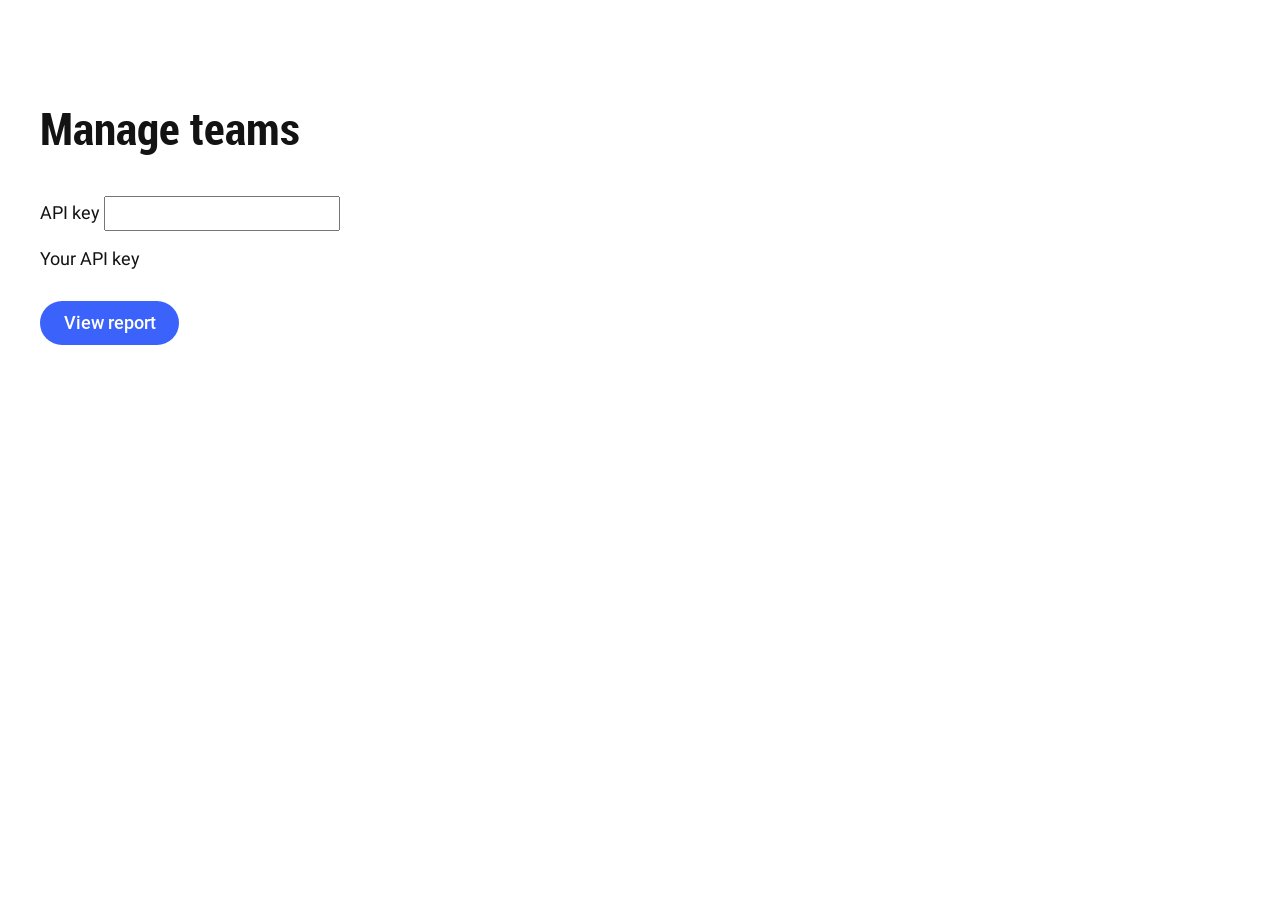
==== slack-admin/report.html @ 02bcaa2b "add teams-admin" ====
<!DOCTYPE html>
<html lang="en">

<head>
  <meta charset="UTF-8">
  <meta name="viewport" content="width=device-width, initial-scale=1.0">
  <title>Site Admin</title>
  <script src="/scripts/aem.js" type="module"></script>
  <script src="/scripts/scripts.js" type="module"></script>
  <link rel="stylesheet" href="/styles/styles.css" />
  <script src="/tools/teams-admin/report.js" type="module"></script>
  <link rel="stylesheet" href="/tools/teams-admin/report.css" />
</head>

<body class="teams-admin">
  <header></header>
  <main>
    <!-- TITLE -->
    <div>
      <h1>Manage teams</h1>
    </div> 

    <!-- TEAMS FORM -->
    <div>
      <form>
        <div class="form-field">
          <label for="key">API key</label>
          <input name="key" id="key" required />
          <div class="field-help-text">
            <p>Your API key</p>
          </div>
        </div>
        <p class="button-wrapper">
          <button type="click" id="view" class="button">View report</button>
        </p>
      </form>
    </div>

    <!-- TEAMS CONTAINER -->
    <div id="report-container">
    </div>

  </main>
  <footer></footer>
</body>

</html>
---- styles/styles.css ----
/*
 * Copyright 2020 Adobe. All rights reserved.
 * This file is licensed to you under the Apache License, Version 2.0 (the "License");
 * you may not use this file except in compliance with the License. You may obtain a copy
 * of the License at http://www.apache.org/licenses/LICENSE-2.0
 *
 * Unless required by applicable law or agreed to in writing, software distributed under
 * the License is distributed on an "AS IS" BASIS, WITHOUT WARRANTIES OR REPRESENTATIONS
 * OF ANY KIND, either express or implied. See the License for the specific language
 * governing permissions and limitations under the License.
 */

:root {
  /* colors */
  --background-color: white;
  --light-color: #f8f8f8;
  --dark-color: #505050;
  --text-color: #131313;
  --link-color: #3b63fb;
  --link-hover-color: #1d3ecf;

  /* fonts */
  --body-font-family: roboto, roboto-fallback, sans-serif;
  --heading-font-family: roboto-condensed, roboto-condensed-fallback, sans-serif;

  /* body sizes */
  --body-font-size-m: 22px;
  --body-font-size-s: 19px;
  --body-font-size-xs: 17px;

  /* heading sizes */
  --heading-font-size-xxl: 55px;
  --heading-font-size-xl: 44px;
  --heading-font-size-l: 34px;
  --heading-font-size-m: 27px;
  --heading-font-size-s: 24px;
  --heading-font-size-xs: 22px;

  /* nav height */
  --nav-height: 64px;
}

/* fallback fonts */
@font-face {
  font-family: roboto-condensed-fallback;
  size-adjust: 88.82%;
  src: local('Arial');
}

@font-face {
  font-family: roboto-fallback;
  size-adjust: 99.529%;
  src: local('Arial');
}

@media (width >= 900px) {
  :root {
    /* body sizes */
    --body-font-size-m: 18px;
    --body-font-size-s: 16px;
    --body-font-size-xs: 14px;

    /* heading sizes */
    --heading-font-size-xxl: 45px;
    --heading-font-size-xl: 36px;
    --heading-font-size-l: 28px;
    --heading-font-size-m: 22px;
    --heading-font-size-s: 20px;
    --heading-font-size-xs: 18px;
  }
}

body {
  display: none;
  margin: 0;
  background-color: var(--background-color);
  color: var(--text-color);
  font-family: var(--body-font-family);
  font-size: var(--body-font-size-m);
  line-height: 1.6;
}

body.appear {
  display: block;
}

header {
  height: var(--nav-height);
}

header .header,
footer .footer {
  visibility: hidden;
}

header .header[data-block-status="loaded"],
footer .footer[data-block-status="loaded"] {
  visibility: visible;
}

h1,
h2,
h3,
h4,
h5,
h6 {
  margin-top: 0.8em;
  margin-bottom: 0.25em;
  font-family: var(--heading-font-family);
  font-weight: 600;
  line-height: 1.25;
  scroll-margin: 40px;
}

h1 { font-size: var(--heading-font-size-xxl); }
h2 { font-size: var(--heading-font-size-xl); }
h3 { font-size: var(--heading-font-size-l); }
h4 { font-size: var(--heading-font-size-m); }
h5 { font-size: var(--heading-font-size-s); }
h6 { font-size: var(--heading-font-size-xs); }

p,
dl,
ol,
ul,
pre,
blockquote {
  margin-top: 0.8em;
  margin-bottom: 0.25em;
}

code,
pre {
  font-size: var(--body-font-size-s);
}

pre {
  padding: 16px;
  border-radius: 8px;
  background-color: var(--light-color);
  overflow-x: auto;
  white-space: pre;
}

main > div {
  margin: 40px 16px;
}

input,
textarea,
select,
button {
  font: inherit;
}

/* links */
a:any-link {
  color: var(--link-color);
  text-decoration: none;
  overflow-wrap: break-word;
}

a:hover {
  color: var(--link-hover-color);
  text-decoration: underline;
}

/* buttons */
a.button:any-link,
button {
  box-sizing: border-box;
  display: inline-block;
  max-width: 100%;
  margin: 12px 0;
  border: 2px solid transparent;
  border-radius: 2.4em;
  padding: 0.5em 1.2em;
  font-family: var(--body-font-family);
  font-style: normal;
  font-weight: 500;
  line-height: 1.25;
  text-align: center;
  text-decoration: none;
  background-color: var(--link-color);
  color: var(--background-color);
  cursor: pointer;
  overflow: hidden;
  text-overflow: ellipsis;
  white-space: nowrap;
}

a.button:hover,
a.button:focus,
button:hover,
button:focus {
  background-color: var(--link-hover-color);
  cursor: pointer;
}

button:disabled,
button:disabled:hover {
  background-color: var(--light-color);
  cursor: unset;
}

a.button.secondary,
button.secondary {
  background-color: unset;
  border: 2px solid currentcolor;
  color: var(--text-color);
}

main img {
  max-width: 100%;
  width: auto;
  height: auto;
}

.icon {
  display: inline-block;
  height: 24px;
  width: 24px;
}

.icon img {
  height: 100%;
  width: 100%;
}

/* sections */
main > .section {
  margin: 40px 0;
}

main > .section > div {
  max-width: 1200px;
  margin: auto;
  padding: 0 24px;
}

main > .section:first-of-type {
  margin-top: 0;
}

@media (width >= 900px) {
  main > .section > div {
    padding: 0 32px;
  }
}

/* section metadata */
main .section.light,
main .section.highlight {
  background-color: var(--light-color);
  margin: 0;
  padding: 40px 0;
}
---- tools/teams-admin/report.css ----
@import './teams-admin.css';

.teams-admin #report-container {
  padding: 0 var(--horizontal-spacing);
  display: flex;
  justify-content: center;
  flex-direction: column;
}

.teams-admin #report-container table th, .teams-admin #report-container table td {
  padding: 0.5rem;
  text-align: left;
}

.teams-admin #report-container table th {
  background-color: var(--blue-100);
}

.teams-admin #report-container table .nobreak {
  white-space: nowrap;
}

.teams-admin #report-container table ul {
  padding-left: 0;
}

.teams-admin #report-container table ul li {
  list-style-type: none;
}

.teams-admin #report-container table td.inactive {
  background-color: var(--red-300);
}

.teams-admin #report-container table td.slowing-down {
  background-color: var(--orange-300);
}

.teams-admin #report-container table td.owner-mismatch {
  background-color: var(--red-300);
}
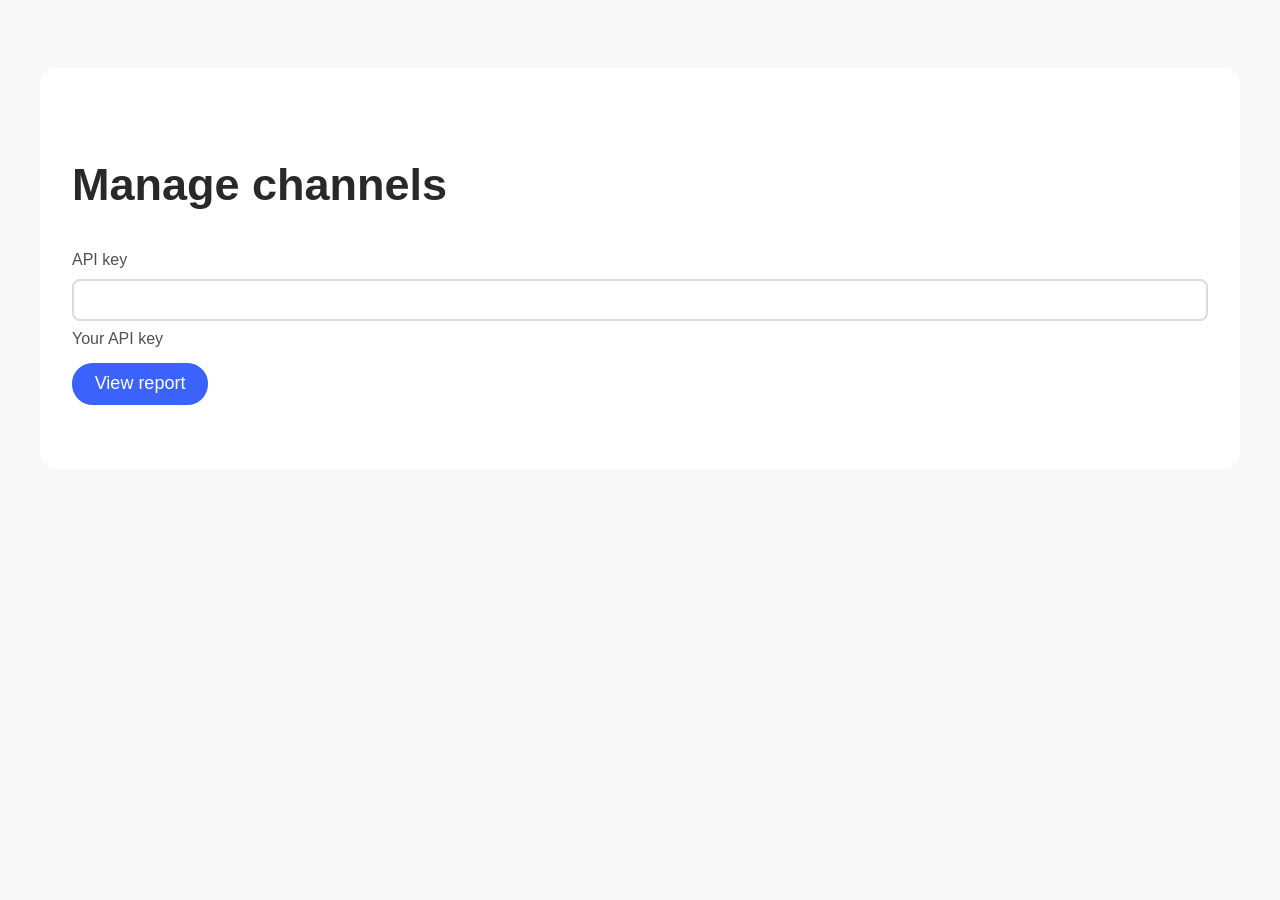
==== commit b6e93900: "Add last_activity" ====
--- a/slack-admin/report.html
+++ b/slack-admin/report.html
@@ -8,19 +8,19 @@
   <script src="/scripts/aem.js" type="module"></script>
   <script src="/scripts/scripts.js" type="module"></script>
   <link rel="stylesheet" href="/styles/styles.css" />
-  <script src="/tools/teams-admin/report.js" type="module"></script>
-  <link rel="stylesheet" href="/tools/teams-admin/report.css" />
+  <script src="/tools/slack-admin/report.js" type="module"></script>
+  <link rel="stylesheet" href="/slack-admin/report.css" />
 </head>
 
-<body class="teams-admin">
+<body class="slack-admin">
   <header></header>
   <main>
     <!-- TITLE -->
     <div>
-      <h1>Manage teams</h1>
-    </div> 
+      <h1>Manage channels</h1>
+    </div>
 
-    <!-- TEAMS FORM -->
+    <!-- SLACK FORM -->
     <div>
       <form>
         <div class="form-field">
@@ -31,7 +31,7 @@
           </div>
         </div>
         <p class="button-wrapper">
-          <button type="click" id="view" class="button">View report</button>
+          <button type="reset" id="view" class="button">View report</button>
         </p>
       </form>
     </div>
--- a/styles/styles.css
+++ b/styles/styles.css
@@ -1,257 +1,857 @@
 /*
- * Copyright 2020 Adobe. All rights reserved.
- * This file is licensed to you under the Apache License, Version 2.0 (the "License");
- * you may not use this file except in compliance with the License. You may obtain a copy
- * of the License at http://www.apache.org/licenses/LICENSE-2.0
- *
- * Unless required by applicable law or agreed to in writing, software distributed under
- * the License is distributed on an "AS IS" BASIS, WITHOUT WARRANTIES OR REPRESENTATIONS
- * OF ANY KIND, either express or implied. See the License for the specific language
- * governing permissions and limitations under the License.
- */
+* Copyright 2020 Adobe. All rights reserved.
+* This file is licensed to you under the Apache License, Version 2.0 (the "License");
+* you may not use this file except in compliance with the License. You may obtain a copy
+* of the License at http://www.apache.org/licenses/LICENSE-2.0
+*
+* Unless required by applicable law or agreed to in writing, software distributed under
+* the License is distributed on an "AS IS" BASIS, WITHOUT WARRANTIES OR REPRESENTATIONS
+* OF ANY KIND, either express or implied. See the License for the specific language
+* governing permissions and limitations under the License.
+*/
+
+@import url('colors.css');
+@import url('containers.css');
+@import url('typography.css');
 
 :root {
-  /* colors */
-  --background-color: white;
-  --light-color: #f8f8f8;
-  --dark-color: #505050;
-  --text-color: #131313;
-  --link-color: #3b63fb;
-  --link-hover-color: #1d3ecf;
-
-  /* fonts */
-  --body-font-family: roboto, roboto-fallback, sans-serif;
-  --heading-font-family: roboto-condensed, roboto-condensed-fallback, sans-serif;
-
-  /* body sizes */
-  --body-font-size-m: 22px;
-  --body-font-size-s: 19px;
-  --body-font-size-xs: 17px;
-
-  /* heading sizes */
-  --heading-font-size-xxl: 55px;
-  --heading-font-size-xl: 44px;
-  --heading-font-size-l: 34px;
-  --heading-font-size-m: 27px;
-  --heading-font-size-s: 24px;
-  --heading-font-size-xs: 22px;
-
-  /* nav height */
-  --nav-height: 64px;
+    /* layers */
+    --layer-elevated: var(--gray-25);
+    --layer-base: var(--layer-elevated);
+    --layer-depth: var(--gray-50);
+    --layer-pasteboard: var(--gray-100);
+
+    /* colors */
+    --color-background: var(--layer-base);
+    --color-text: var(--gray-800);
+    --color-link: var(--blue-900);
+    --color-link-hover: var(--blue-1000);
+
+    /* fonts */
+    --body-font-family: robotoflex, robotoflex-fallback, sans-serif;
+    --heading-font-family: var(--body-font-family);
+    --code-font-family: robotomono, 'Courier New', monospace;
+
+    /* spacing */
+    --spacing-xxl: var(--spacing-600);
+    --spacing-xl: var(--spacing-500);
+    --spacing-l: var(--spacing-400);
+    --spacing-m: var(--spacing-300);
+    --spacing-s: var(--spacing-200);
+    --spacing-xs: var(--spacing-100);
+
+    /* shadows */
+    --shadow-default: 0 1px 6px 0 var(--transparent-black-300);
+    --shadow-hover: 0 2px 8px 0 var(--transparent-black-300);
+    --shadow-dragged: 0 3px 12px 0 var(--transparent-black-300);
+
+    /* widths and heights */
+    --header-height: 72px;
+    --horizontal-spacing: var(--spacing-l);
+}
+
+@media (width >= 900px) {
+    :root {
+        /* widths and heights */
+        --header-height: 68px;
+        --horizontal-spacing: var(--spacing-xl);
+    }
 }
 
 /* fallback fonts */
 @font-face {
-  font-family: roboto-condensed-fallback;
-  size-adjust: 88.82%;
-  src: local('Arial');
-}
-
-@font-face {
-  font-family: roboto-fallback;
-  size-adjust: 99.529%;
-  src: local('Arial');
+    font-family: robotoflex-fallback;
+    size-adjust: 97.389%;
+    src: local('Arial');
+}
+
+*,
+*::before,
+*::after {
+    box-sizing: border-box;
+}
+
+body {
+    display: none;
+    margin: 0;
+    font-family: var(--body-font-family);
+    font-size: var(--body-size-l);
+    line-height: var(--line-height-m);
+    background-color: var(--layer-depth);
+    color: var(--color-text);
+}
+
+body.appear {
+    display: block;
+}
+
+body[data-modal],
+body[data-scroll='disabled'] {
+    overflow-y: hidden;
+}
+
+header {
+    min-height: var(--header-height);
+    transition: height 0.2s, min-height 0.2s;
+}
+
+main {
+    max-width: 1200px;
+    margin: 0 var(--horizontal-spacing);
+    padding: var(--horizontal-spacing) 0;
+    border-radius: var(--rounding-xl);
+    background-color: var(--color-background);
 }
 
 @media (width >= 900px) {
-  :root {
-    /* body sizes */
-    --body-font-size-m: 18px;
-    --body-font-size-s: 16px;
-    --body-font-size-xs: 14px;
-
-    /* heading sizes */
-    --heading-font-size-xxl: 45px;
-    --heading-font-size-xl: 36px;
-    --heading-font-size-l: 28px;
-    --heading-font-size-m: 22px;
-    --heading-font-size-s: 20px;
-    --heading-font-size-xs: 18px;
-  }
-}
-
-body {
-  display: none;
-  margin: 0;
-  background-color: var(--background-color);
-  color: var(--text-color);
-  font-family: var(--body-font-family);
-  font-size: var(--body-font-size-m);
-  line-height: 1.6;
-}
-
-body.appear {
-  display: block;
-}
-
-header {
-  height: var(--nav-height);
-}
-
-header .header,
-footer .footer {
-  visibility: hidden;
-}
-
-header .header[data-block-status="loaded"],
-footer .footer[data-block-status="loaded"] {
-  visibility: visible;
-}
-
+    main {
+        max-width: calc(100% - (2 * var(--horizontal-spacing)));
+        margin: 0 auto;
+    }
+}
+
+@media (width >= 1264px) {
+    main {
+        max-width: 1200px;
+    }
+}
+
+main[data-canvas] {
+    position: relative;
+    padding-bottom: 0;
+}
+
+main > .canvas {
+    display: none;
+    border-top: var(--border-m) solid var(--layer-pasteboard);
+    padding: 1px 0;
+    background-color: var(--layer-pasteboard);
+}
+
+main[data-canvas] > .canvas {
+    display: block;
+}
+
+@media (width >= 1200px) {
+    main[data-canvas] {
+        max-width: calc(100vw - (2 * var(--horizontal-spacing)));
+        min-height: calc(100dvh - (2.2 * var(--header-height)));
+        padding-right: calc(100vw - 340px - (2 * var(--horizontal-spacing)));
+        padding-bottom: var(--horizontal-spacing);
+    }
+
+    main[data-canvas] > .canvas {
+        position: absolute;
+        inset: 0;
+        left: 340px;
+        right: 0;
+        max-width: unset;
+        margin-top: 0;
+        border-top: 0;
+        border-left: var(--border-m) solid var(--layer-pasteboard);
+        border-radius: 0 var(--rounding-xl) var(--rounding-xl) 0 !important;
+        overflow-y: auto;
+    }
+}
+
+/* modals */
+dialog {
+    position: fixed;
+    width: calc(100% - (2 * var(--horizontal-spacing)));
+    max-width: 875px;
+    border: 0;
+    border-radius: var(--rounding-xl);
+    padding: calc(44px + (2 * var(--border-l))) 0 0;
+    overscroll-behavior: none;
+}
+
+dialog > div {
+    max-height: calc(100dvh - 44px - (2 * var(--horizontal-spacing)));
+    padding: 0 var(--horizontal-spacing) var(--horizontal-spacing);
+    overflow-y: auto;
+}
+
+dialog button.close-modal {
+    position: absolute;
+    top: var(--border-l);
+    right: var(--border-l);
+    width: 44px;
+    height: 44px;
+    border-color: transparent;
+    border-radius: 0 var(--rounding-xl) 0 0;
+    padding: 0;
+    background-color: transparent;
+    color: var(--color-text);
+}
+
+dialog::backdrop {
+    background-color: var(--transparent-black-600);
+}
+
+table {
+    width: 100%;
+    border-collapse: collapse;
+}
+
+/* sections */
+main > .section {
+    max-width: 1200px;
+    margin: var(--spacing-500) 0;
+}
+
+main > .section > div {
+    margin: var(--horizontal-spacing) auto;
+    padding: 0 var(--horizontal-spacing);
+}
+
+main > .section:first-of-type {
+    margin-top: 0;
+    border-top-left-radius: var(--rounding-xl);
+    border-top-right-radius: var(--rounding-xl);
+}
+
+main > .section:last-of-type {
+    margin-bottom: 0;
+    border-bottom-left-radius: var(--rounding-xl);
+    border-bottom-right-radius: var(--rounding-xl);
+}
+
+/* section metadata */
+main .section.light,
+main .section.dark {
+    padding: var(--horizontal-spacing) 0;
+}
+
+main .section.light {
+    background-color: var(--gray-100);
+}
+
+main .section.dark {
+    background-color: var(--gray-600);
+    color: var(--gray-25);
+}
+
+/* images and icons */
+p.img-wrapper {
+    margin: 0;
+    line-height: 0;
+}
+
+img,
+figure {
+    display: block;
+    width: 100%;
+    height: auto;
+    margin: 0;
+}
+
+.icon svg,
+.icon img {
+    width: 1em;
+    height: 1em;
+    fill: currentcolor;
+    color: currentcolor;
+}
+
+i.symbol {
+    box-sizing: border-box;
+    display: inline-block;
+    position: relative;
+    width: 1em;
+    height: 1em;
+    vertical-align: middle;
+    transform: translateY(-0.05em);
+}
+
+i.symbol::before,
+i.symbol::after {
+    content: '';
+    position: absolute;
+}
+
+i.symbol.symbol-chevron::before {
+    top: calc(50% - (1ch / 4));
+    left: 50%;
+    transform: translate(-50%, -50%) rotate(45deg);
+    width: 1ch;
+    height: 1ch;
+    border: var(--border-m) solid currentcolor;
+    border-top-color: transparent;
+    border-left-color: transparent;
+    border-radius: var(--border-m);
+    transition: transform 0.2s;
+}
+
+i.symbol.symbol-expand::before,
+i.symbol.symbol-expand::after {
+    top: 50%;
+}
+
+i.symbol.symbol-expand::before {
+    left: 0.2ch;
+    border: 0.5ch solid currentcolor;
+    border-right-color: transparent;
+    border-bottom-color: transparent;
+    width: 1ch;
+    height: 1ch;
+    transform: translateY(-50%) rotate(-45deg);
+}
+
+i.symbol.symbol-expand::after {
+    right: 0.2ch;
+    border: 0.5ch solid currentcolor;
+    border-left-color: transparent;
+    border-bottom-color: transparent;
+    width: 1ch;
+    height: 1ch;
+    transform: translateY(-50%) rotate(45deg);
+}
+
+i.symbol.symbol-close {
+    width: 22px;
+    height: 22px;
+    border: 2px solid transparent;
+    border-radius: 40px
+}
+
+i.symbol.symbol-close::after,
+i.symbol.symbol-close::before {
+    width: 16px;
+    height: 2px;
+    background: currentcolor;
+    transform: rotate(45deg);
+    border-radius: 5px;
+    top: 8px;
+    left: 1px;
+}
+
+i.symbol.symbol-close::after {
+    transform: rotate(-45deg)
+}
+
+i.symbol.symbol-loading {
+    border: var(--border-m) solid;
+    border-radius: 50%;
+}
+
+i.symbol.symbol-loading::after {
+    inset: calc(-1 * var(--border-m));
+    border: inherit;
+    border-right-color: var(--color-link);
+    border-radius: inherit;
+    animation: loading 1.5s ease-in-out infinite;
+}
+
+@keyframes loading {
+    from {
+        transform: rotate(0deg)
+    }
+
+    to {
+        transform: rotate(360deg)
+    }
+}
+
+.status-light::before {
+    content: '';
+    display: inline-block;
+    height: 0.5em;
+    width: 0.5em;
+    margin-right: 0.9ch;
+    border-radius: 50%;
+    transform: translateY(-0.1em);
+    background-color: currentcolor;
+}
+
+/* typography */
 h1,
 h2,
 h3,
 h4,
 h5,
 h6 {
-  margin-top: 0.8em;
-  margin-bottom: 0.25em;
-  font-family: var(--heading-font-family);
-  font-weight: 600;
-  line-height: 1.25;
-  scroll-margin: 40px;
-}
-
-h1 { font-size: var(--heading-font-size-xxl); }
-h2 { font-size: var(--heading-font-size-xl); }
-h3 { font-size: var(--heading-font-size-l); }
-h4 { font-size: var(--heading-font-size-m); }
-h5 { font-size: var(--heading-font-size-s); }
-h6 { font-size: var(--heading-font-size-xs); }
+    margin-top: 1.125em;
+    margin-bottom: 0.25em;
+    scroll-margin: 1em;
+    font-family: var(--heading-font-family);
+    font-weight: var(--weight-extrabold);
+    line-height: var(--line-height-l);
+}
+
+h1 {
+    font-size: var(--heading-size-xxl);
+}
+
+h2 {
+    font-size: var(--heading-size-xl);
+}
+
+h3 {
+    font-size: var(--heading-size-l);
+}
+
+h4 {
+    font-size: var(--heading-size-m);
+}
+
+h5 {
+    font-size: var(--heading-size-s);
+}
+
+h6 {
+    font-size: var(--heading-size-xs);
+}
 
 p,
-dl,
 ol,
 ul,
+dl,
 pre,
 blockquote {
-  margin-top: 0.8em;
-  margin-bottom: 0.25em;
-}
-
+    margin-top: 0.75em;
+    margin-bottom: 0.75em;
+}
+
+pre,
 code,
+kbd,
+samp,
+var {
+    font-family: var(--code-font-family);
+    font-size: var(--body-size-m);
+}
+
 pre {
-  font-size: var(--body-font-size-s);
-}
-
-pre {
-  padding: 16px;
-  border-radius: 8px;
-  background-color: var(--light-color);
-  overflow-x: auto;
-  white-space: pre;
-}
-
-main > div {
-  margin: 40px 16px;
-}
-
+    border-radius: var(--rounding-l);
+    padding: var(--spacing-m);
+    background-color: var(--layer-depth);
+    overflow-x: auto;
+}
+
+pre::-webkit-scrollbar {
+    height: 24px;
+}
+
+pre::-webkit-scrollbar-thumb {
+    background-color: var(--gray-500);
+    border: 8px solid var(--layer-depth);
+    border-radius: 12px;
+}
+
+pre::-webkit-scrollbar-thumb:hover {
+    background-color: var(--gray-600);
+}
+
+code,
+kbd,
+samp,
+var {
+    border-radius: var(--rounding-s);
+    padding: 0 0.25em;
+    background-color: var(--layer-depth);
+}
+
+.detail {
+    margin-top: 1.125em;
+    margin-bottom: 0.25em;
+    line-height: var(--line-height-m);
+}
+
+/* links */
+a:any-link {
+    color: var(--color-link);
+    text-decoration: underline;
+    transition: color 0.2s;
+}
+
+a:hover {
+    color: var(--color-link-hover);
+    text-decoration: underline;
+}
+
+a:focus {
+    outline: var(--border-m) solid var(--color-link);
+    outline-offset: var(--border-m);
+}
+
+/* buttons */
+.button-wrapper {
+    display: flex;
+    flex-wrap: wrap;
+    gap: var(--spacing-s);
+}
+
+a.button,
+button.button {
+    display: inline-block;
+    border: var(--border-m) solid var(--color-link);
+    border-radius: 1.15em;
+    padding: 0.4em 1.15em;
+    background-color: var(--color-link);
+    color: var(--color-background);
+    font-size: inherit;
+    font-weight: var(--weight-medium);
+    text-align: center;
+    text-decoration: none;
+    transition: border-color 0.2s, background-color 0.2s, color 0.2s;
+    cursor: pointer;
+}
+
+a.button:hover,
+button.button:hover,
+button.button:focus {
+    border-color: var(--color-link-hover);
+    background-color: var(--color-link-hover);
+    color: var(--color-background);
+    text-decoration: none;
+}
+
+button.button:disabled,
+button.button:disabled:hover,
+button.button:disabled:focus {
+    border-color: var(--gray-100);
+    background-color: var(--gray-100);
+    color: var(--gray-400);
+    cursor: not-allowed;
+}
+
+a.button.emphasis,
+button.button.emphasis {
+    border-color: var(--gray-800);
+    background-color: var(--gray-800);
+}
+
+a.button.emphasis:hover,
+button.button.emphasis:hover,
+button.button.emphasis:focus {
+    border-color: var(--gray-900);
+    background-color: var(--gray-900);
+}
+
+a.button.outline,
+button.button.outline {
+    border-color: var(--color-link);
+    background-color: var(--color-background);
+    color: var(--color-link);
+}
+
+a.button.outline:hover,
+button.button.outline:hover,
+button.button.outline:focus {
+    border-color: var(--color-link-hover);
+    background-color: var(--blue-100);
+    color: var(--color-link-hover);
+}
+
+button.button.outline:disabled,
+button.button.outline:disabled:hover,
+button.button.outline:disabled:focus {
+    border-color: var(--gray-100);
+    background-color: var(--color-background);
+    color: var(--gray-400);
+}
+
+a.button.accent,
+button.button.accent {
+    border-color: var(--gray-100);
+    color: var(--color-text);
+    background-color: var(--gray-100);
+}
+
+a.button.accent:hover,
+button.button.accent:hover,
+button.button.accent:focus {
+    border-color: var(--gray-200);
+    background-color: var(--gray-200);
+}
+
+a.button.ghost,
+button.button.ghost {
+    border-color: transparent;
+    background-color: transparent;
+    color: var(--color-text);
+}
+
+a.button.ghost:hover,
+button.button.ghost:hover,
+button.button.ghost:focus {
+    background-color: var(--gray-100);
+}
+
+/* form elements */
 input,
 textarea,
 select,
 button {
-  font: inherit;
-}
-
-/* links */
-a:any-link {
-  color: var(--link-color);
-  text-decoration: none;
-  overflow-wrap: break-word;
-}
-
-a:hover {
-  color: var(--link-hover-color);
-  text-decoration: underline;
-}
-
-/* buttons */
-a.button:any-link,
-button {
-  box-sizing: border-box;
-  display: inline-block;
-  max-width: 100%;
-  margin: 12px 0;
-  border: 2px solid transparent;
-  border-radius: 2.4em;
-  padding: 0.5em 1.2em;
-  font-family: var(--body-font-family);
-  font-style: normal;
-  font-weight: 500;
-  line-height: 1.25;
-  text-align: center;
-  text-decoration: none;
-  background-color: var(--link-color);
-  color: var(--background-color);
-  cursor: pointer;
-  overflow: hidden;
-  text-overflow: ellipsis;
-  white-space: nowrap;
-}
-
-a.button:hover,
-a.button:focus,
-button:hover,
+    max-width: 100%;
+    font: inherit;
+    transition: border-color 0.2s;
+}
+
+input,
+textarea,
+select {
+    width: 100%;
+    border: var(--border-m) solid var(--gray-300);
+    border-radius: var(--rounding-m);
+    padding: 0.4em 0.85em;
+    color: var(--color-text);
+}
+
+button,
+fieldset {
+    appearance: none;
+    margin: 0;
+    border: 0;
+    padding: 0;
+    background-color: transparent;
+}
+
+label,
+legend {
+    display: block;
+    margin-bottom: 0.5em;
+}
+
+label,
+legend,
+.field-help-text,
+.form-error {
+    color: var(--gray-700);
+    font-size: var(--body-size-m);
+}
+
+input:hover,
+textarea:hover,
+select:hover {
+    border-color: var(--gray-400);
+}
+
+input:focus,
+textarea:focus,
+select:focus,
 button:focus {
-  background-color: var(--link-hover-color);
-  cursor: pointer;
-}
-
-button:disabled,
-button:disabled:hover {
-  background-color: var(--light-color);
-  cursor: unset;
-}
-
-a.button.secondary,
-button.secondary {
-  background-color: unset;
-  border: 2px solid currentcolor;
-  color: var(--text-color);
-}
-
-main img {
-  max-width: 100%;
-  width: auto;
-  height: auto;
-}
-
-.icon {
-  display: inline-block;
-  height: 24px;
-  width: 24px;
-}
-
-.icon img {
-  height: 100%;
-  width: 100%;
-}
-
-/* sections */
-main > .section {
-  margin: 40px 0;
-}
-
-main > .section > div {
-  max-width: 1200px;
-  margin: auto;
-  padding: 0 24px;
-}
-
-main > .section:first-of-type {
-  margin-top: 0;
-}
-
-@media (width >= 900px) {
-  main > .section > div {
-    padding: 0 32px;
-  }
-}
-
-/* section metadata */
-main .section.light,
-main .section.highlight {
-  background-color: var(--light-color);
-  margin: 0;
-  padding: 40px 0;
-}
+    outline: var(--border-m) solid var(--color-link);
+    outline-offset: var(--border-m);
+    border-color: var(--color-text);
+    color: var(--gray-900);
+}
+
+input:disabled,
+input:hover:disabled,
+input:focus:disabled,
+textarea:disabled,
+textarea:hover:disabled,
+textarea:focus:disabled,
+select:disabled,
+select:hover:disabled,
+select:focus:disabled {
+    border-color: var(--gray-100);
+    background-color: var(--color-background);
+    color: var(--gray-400);
+}
+
+input[readonly],
+textarea[readonly],
+select[readonly] {
+    border-color: var(--gray-300)
+}
+
+input[readonly]:focus,
+textarea[readonly]:focus,
+select[readonly]:focus {
+    outline: 0;
+}
+
+.form-field.file-field {
+    position: relative;
+    min-height: 320px;
+    border: var(--border-m) dashed var(--gray-300);
+    border-radius: var(--rounding-m);
+    cursor: pointer;
+    transition: border 0.2s;
+}
+
+.form-field.file-field:hover {
+    border: var(--border-m) solid var(--color-link);
+}
+
+input[type='search'] {
+    border-radius: calc(1.6em + (2 * 0.4em));
+}
+
+input[type='checkbox'],
+input[type='radio'] {
+    width: unset;
+}
+
+input[type='file'] {
+    position: absolute;
+    inset: 0;
+    appearance: none;
+    opacity: 0;
+}
+
+input[type='file'] + span {
+    display: flex;
+    align-items: center;
+    justify-content: center;
+    position: absolute;
+    inset: 0;
+    border-radius: var(--rounding-s);
+    padding: var(--spacing-m) var(--horizontal-spacing);
+    background-color: var(--color-background);
+    text-align: center;
+    cursor: pointer;
+    transition: background-color 0.2s;
+}
+
+input[type='file'] + span * {
+    cursor: pointer;
+}
+
+input[type='file'] + span .icon {
+    transition: color 0.2s;
+}
+
+input[type='file'] + span .icon svg,
+input[type='file'] + span .icon img {
+    width: 96px;
+    height: 96px;
+}
+
+input[type='file'] + span p.file-field-title {
+    margin-bottom: 0;
+    font-size: var(--title-size-xxl);
+    font-weight: var(--weight-bold);
+    line-height: var(--title-size-xxl);
+}
+
+input[type='file'] + span p.file-field-text,
+input[type='file'] + span button {
+    margin-top: var(--spacing-75);
+    font-size: var(--title-size-m);
+}
+
+.form-field.file-field:hover input[type='file'] + span {
+    background-color: var(--blue-100);
+}
+
+.form-field.file-field:hover input[type='file'] + span .icon {
+    color: var(--color-link);
+}
+
+input[type='color'] {
+    appearance: none;
+    width: 48px;
+    height: 48px;
+    margin-bottom: var(--spacing-300);
+    border: var(--border-m) solid white;
+    padding: 0;
+    box-shadow: var(--shadow-default);
+    transform: rotate(-45deg);
+}
+
+input[type='color'],
+input[type='color']::-webkit-color-swatch {
+    border-radius: 50% 50% 50% 0;
+}
+
+input[type='color']::-webkit-color-swatch-wrapper {
+    padding: 0;
+}
+
+input[type='color']::-webkit-color-swatch {
+    border: var(--border-m) solid var(--transparent-black-100);
+    border-radius: var(--rounding-m);
+}
+
+input[type='color']:hover,
+input[type='color']:focus {
+    border-color: white;
+    box-shadow: var(--shadow-hover);
+}
+
+/* stylelint-disable-next-line no-descending-specificity */
+input[type='color'] ~ span {
+    box-sizing: content-box;
+    display: block;
+    height: var(--spacing-400);
+    border: var(--border-m) solid var(--transparent-black-100);
+    border-radius: var(--rounding-m);
+    background: linear-gradient(to right, red, yellow, lime, cyan, blue, magenta, red);
+}
+
+.form-field + table,
+table + .form-field,
+.form-field + .form-field {
+    margin-top: var(--spacing-l);
+}
+
+.form-field.picker-field {
+    position: relative;
+}
+
+.form-field.picker-field i.symbol {
+    position: absolute;
+    right: 0.85em;
+    top: calc((var(--body-size-m) * var(--line-height-l)) + 0.5em + 0.4em);
+}
+
+.form-field.picker-field input {
+    border-color: var(--gray-100);
+    background-color: var(--gray-100);
+    cursor: pointer;
+    transition: border-color 0.2s, background-color 0.2s;
+}
+
+.form-field.picker-field input:hover {
+    border-color: var(--gray-200);
+    background-color: var(--gray-200);
+}
+
+.form-field.picker-field input ~ ul {
+    list-style: none;
+    position: absolute;
+    left: 0;
+    right: 0;
+    top: calc(100% + var(--spacing-xs));
+    margin: 0;
+    border-radius: var(--rounding-m);
+    padding: calc(0.4em + var(--border-m));
+    background-color: var(--color-background);
+    box-shadow: var(--shadow-default);
+    z-index: 2;
+}
+
+.form-field.picker-field input[aria-expanded='false'] ~ ul {
+    display: none;
+}
+
+.form-field.picker-field input[aria-expanded='true'] ~ i.symbol::before {
+    transform: translate(-50%, 0%) rotate(-135deg);
+}
+
+.form-field.picker-field input ~ ul li {
+    padding: 0.4em 0;
+    padding-left: 2rem;
+    cursor: pointer;
+}
+
+.form-field.picker-field input ~ ul li:hover {
+    border-radius: var(--rounding-m);
+    background-color: var(--gray-100);
+}
+
+.form-error {
+    margin-top: 0.5em;
+    color: var(--red-900);
+}
+
+.field-help-text {
+    margin-top: 0.5em;
+}
+
+.field-help-text p {
+    margin: 0;
+}
--- a/slack-admin/report.css
+++ b/slack-admin/report.css
@@ -0,0 +1,41 @@
+@import 'slack-admin/slack-admin.css';
+
+.slack-admin #report-container {
+  padding: 0 var(--horizontal-spacing);
+  display: flex;
+  justify-content: center;
+  flex-direction: column;
+}
+
+.slack-admin #report-container table th, .slack-admin #report-container table td {
+  padding: 0.5rem;
+  text-align: left;
+}
+
+.slack-admin #report-container table th {
+  background-color: var(--blue-100);
+}
+
+.slack-admin #report-container table .nobreak {
+  white-space: nowrap;
+}
+
+.slack-admin #report-container table ul {
+  padding-left: 0;
+}
+
+.slack-admin #report-container table ul li {
+  list-style-type: none;
+}
+
+.slack-admin #report-container table td.inactive {
+  background-color: var(--red-300);
+}
+
+.slack-admin #report-container table td.slowing-down {
+  background-color: var(--orange-300);
+}
+
+.slack-admin #report-container table td.owner-mismatch {
+  background-color: var(--red-300);
+}
